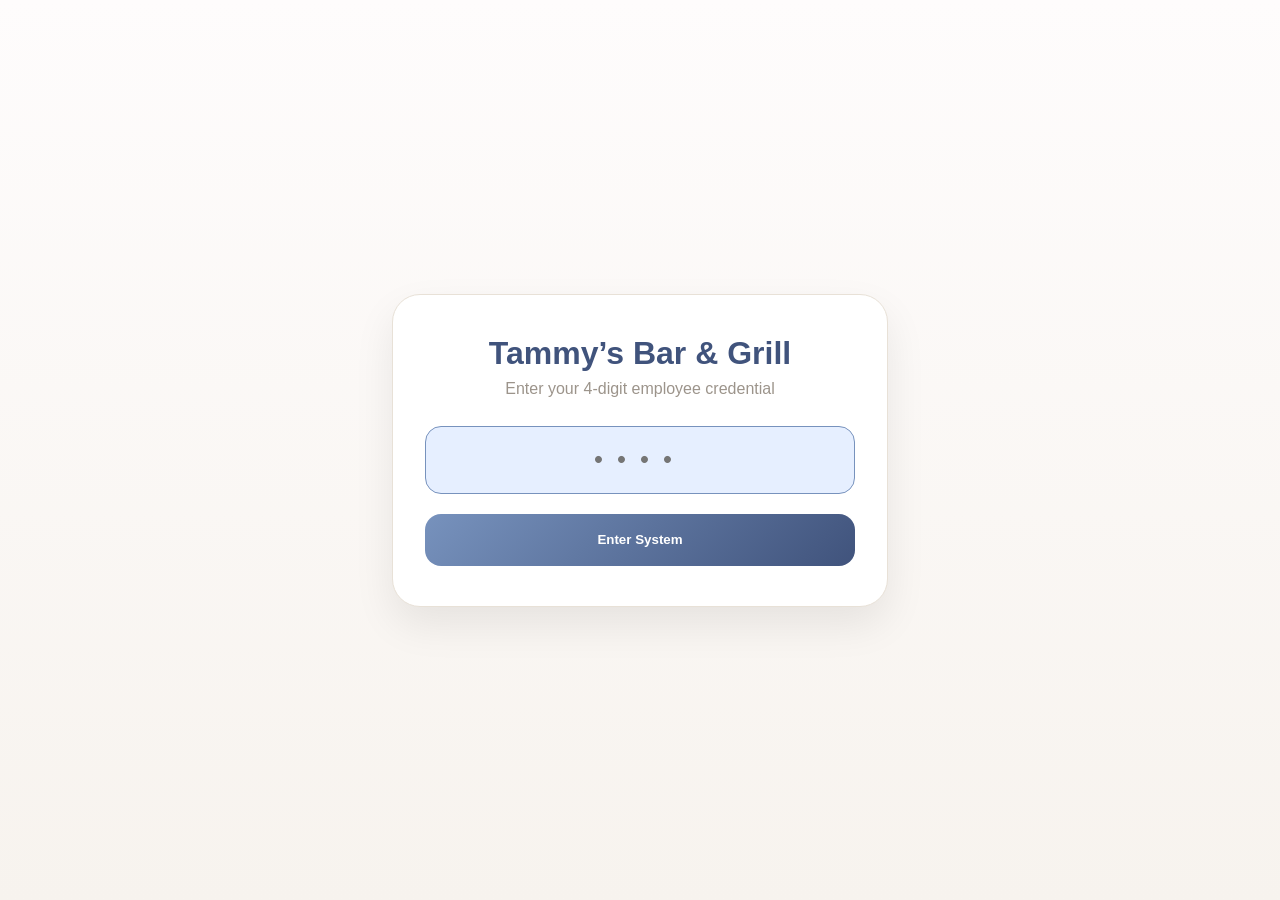
==== index.html @ 2869ca17 "Fetch Orgin" ====
<!DOCTYPE html>
<html lang="en">
<head>
  <meta charset="UTF-8" />
  <meta name="viewport" content="width=device-width, initial-scale=1.0"/>
  <title>Tammy’s Bar & Grill | Employee Access</title>

  <style>
    :root {
      --bg: #fefcfc;
      --surface: #ffffff;
      --text: #1e1e1e;
      --muted: #9c948b;
      --border: #e8e1d7;
      --accent: #7792bd;
      --accent-dark: #40537c;
      --accent-soft: #e6efff;
      --shadow: 0 18px 40px rgba(0, 0, 0, 0.08);
    }

    body {
      margin: 0;
      min-height: 100vh;
      font-family: "Inter", "Segoe UI", Arial, sans-serif;
      background: linear-gradient(180deg, #fefcfc 0%, #f7f3ee 100%);
      display: flex;
      align-items: center;
      justify-content: center;
    }

    .login-card {
      width: 100%;
      max-width: 430px;
      background: var(--surface);
      border: 1px solid var(--border);
      border-radius: 28px;
      box-shadow: var(--shadow);
      padding: 40px 32px;
    }

    .brand {
      text-align: center;
      margin-bottom: 28px;
    }

    .brand h1 {
      margin: 0;
      font-size: 2rem;
      color: var(--accent-dark);
    }

    .brand p {
      margin-top: 8px;
      color: var(--muted);
    }

    .login-form {
      display: flex;
      flex-direction: column;
      gap: 20px;
    }

    .pin-input {
      height: 64px;
      border: 1px solid var(--border);
      border-radius: 16px;
      text-align: center;
      font-size: 1.6rem;
      letter-spacing: 14px;
      outline: none;
    }

    .pin-input:focus {
      border-color: var(--accent);
      background: var(--accent-soft);
    }

    .login-btn {
      height: 52px;
      border: none;
      border-radius: 16px;
      background: linear-gradient(135deg, var(--accent), var(--accent-dark));
      color: white;
      font-weight: 700;
      cursor: pointer;
    }

    .error {
      color: red;
      font-size: 0.85rem;
      text-align: center;
      display: none;
    }
  </style>
</head>

<body>

  <div class="login-card">

    <div class="brand">
      <h1>Tammy’s Bar & Grill</h1>
      <p>Enter your 4-digit employee credential</p>
    </div>

    <!-- ❌ NO ACTION HERE → we control it with JS -->
    <form class="login-form" onsubmit="return validateLogin(event)">

      <input
        class="pin-input"
        type="password"
        id="employeePin"
        maxlength="4"
        inputmode="numeric"
        placeholder="••••"
        required
        autofocus
      />

      <div class="error" id="errorMsg">Invalid PIN</div>

      <button type="submit" class="login-btn">Enter System</button>

    </form>

  </div>

  <script>
    const pinInput = document.getElementById("employeePin");
    const errorMsg = document.getElementById("errorMsg");

    // Only allow numbers
    pinInput.addEventListener("input", function () {
      this.value = this.value.replace(/\D/g, "").slice(0, 4);
    });

    function validateLogin(e) {
      e.preventDefault();

      const pin = pinInput.value;

      if (pin === "1234") {
        window.location.href = "dashboard.html";
      } else {
        errorMsg.style.display = "block";
        pinInput.value = "";
      }
    }
  </script>

</body>
</html>
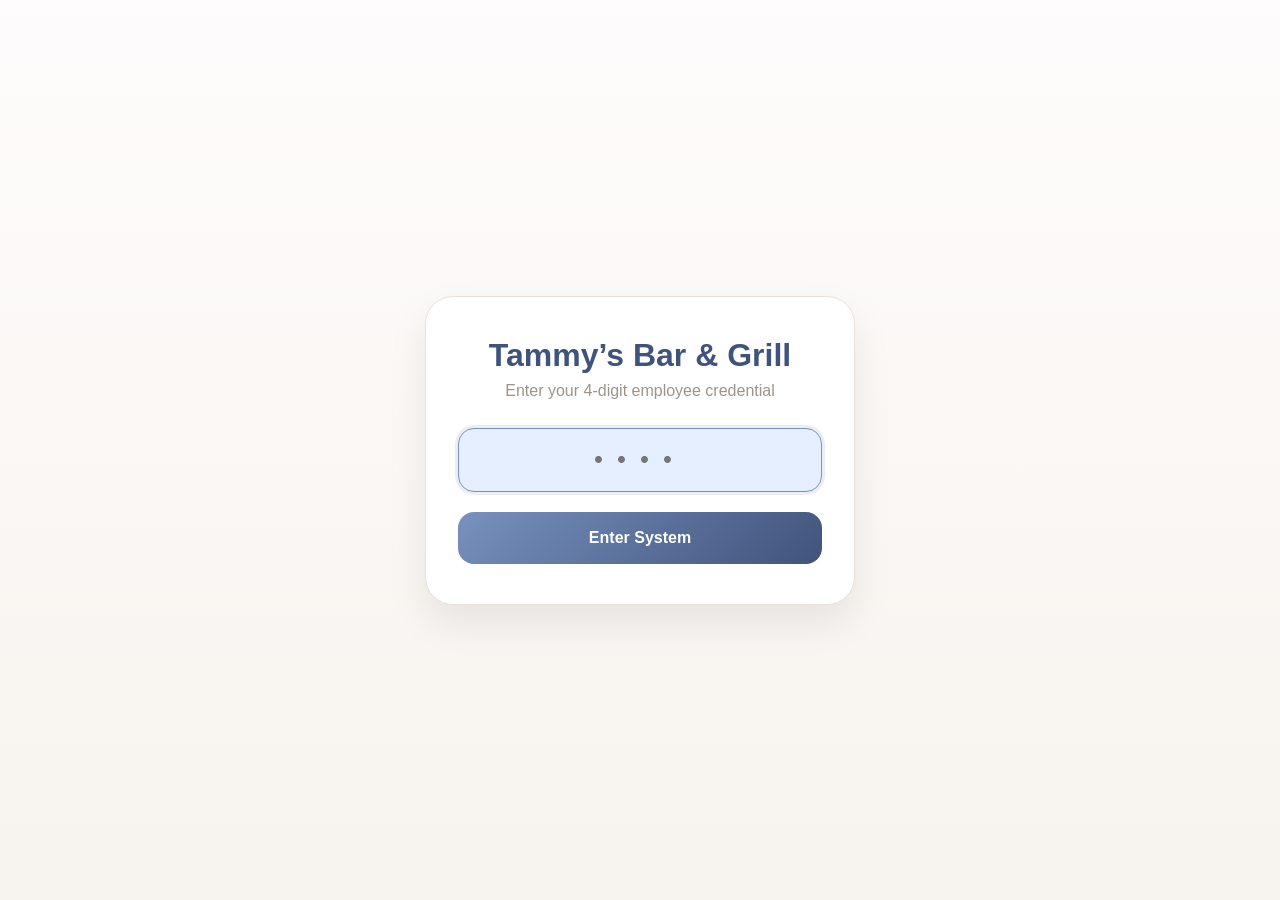
==== commit 4ed98027: "Update index.html" ====
--- a/index.html
+++ b/index.html
@@ -18,6 +18,10 @@
       --shadow: 0 18px 40px rgba(0, 0, 0, 0.08);
     }
 
+    * {
+      box-sizing: border-box;
+    }
+
     body {
       margin: 0;
       min-height: 100vh;
@@ -26,6 +30,7 @@
       display: flex;
       align-items: center;
       justify-content: center;
+      padding: 24px;
     }
 
     .login-card {
@@ -68,11 +73,13 @@
       font-size: 1.6rem;
       letter-spacing: 14px;
       outline: none;
+      transition: 0.2s ease;
     }
 
     .pin-input:focus {
       border-color: var(--accent);
       background: var(--accent-soft);
+      box-shadow: 0 0 0 3px rgba(119, 146, 189, 0.15);
     }
 
     .login-btn {
@@ -82,7 +89,13 @@
       background: linear-gradient(135deg, var(--accent), var(--accent-dark));
       color: white;
       font-weight: 700;
+      font-size: 1rem;
       cursor: pointer;
+      transition: 0.2s ease;
+    }
+
+    .login-btn:hover {
+      transform: translateY(-1px);
     }
 
     .error {
@@ -93,19 +106,14 @@
     }
   </style>
 </head>
-
 <body>
-
   <div class="login-card">
-
     <div class="brand">
       <h1>Tammy’s Bar & Grill</h1>
       <p>Enter your 4-digit employee credential</p>
     </div>
 
-    <!-- ❌ NO ACTION HERE → we control it with JS -->
-    <form class="login-form" onsubmit="return validateLogin(event)">
-
+    <form class="login-form" id="loginForm">
       <input
         class="pin-input"
         type="password"
@@ -120,33 +128,30 @@
       <div class="error" id="errorMsg">Invalid PIN</div>
 
       <button type="submit" class="login-btn">Enter System</button>
-
     </form>
-
   </div>
 
   <script>
+    const form = document.getElementById("loginForm");
     const pinInput = document.getElementById("employeePin");
     const errorMsg = document.getElementById("errorMsg");
 
-    // Only allow numbers
     pinInput.addEventListener("input", function () {
       this.value = this.value.replace(/\D/g, "").slice(0, 4);
+      errorMsg.style.display = "none";
     });
 
-    function validateLogin(e) {
+    form.addEventListener("submit", function (e) {
       e.preventDefault();
 
-      const pin = pinInput.value;
-
-      if (pin === "1234") {
-        window.location.href = "dashboard.html";
+      if (pinInput.value === "1234") {
+        window.location.href = "./dashboard.html";
       } else {
         errorMsg.style.display = "block";
         pinInput.value = "";
+        pinInput.focus();
       }
-    }
+    });
   </script>
-
 </body>
 </html>
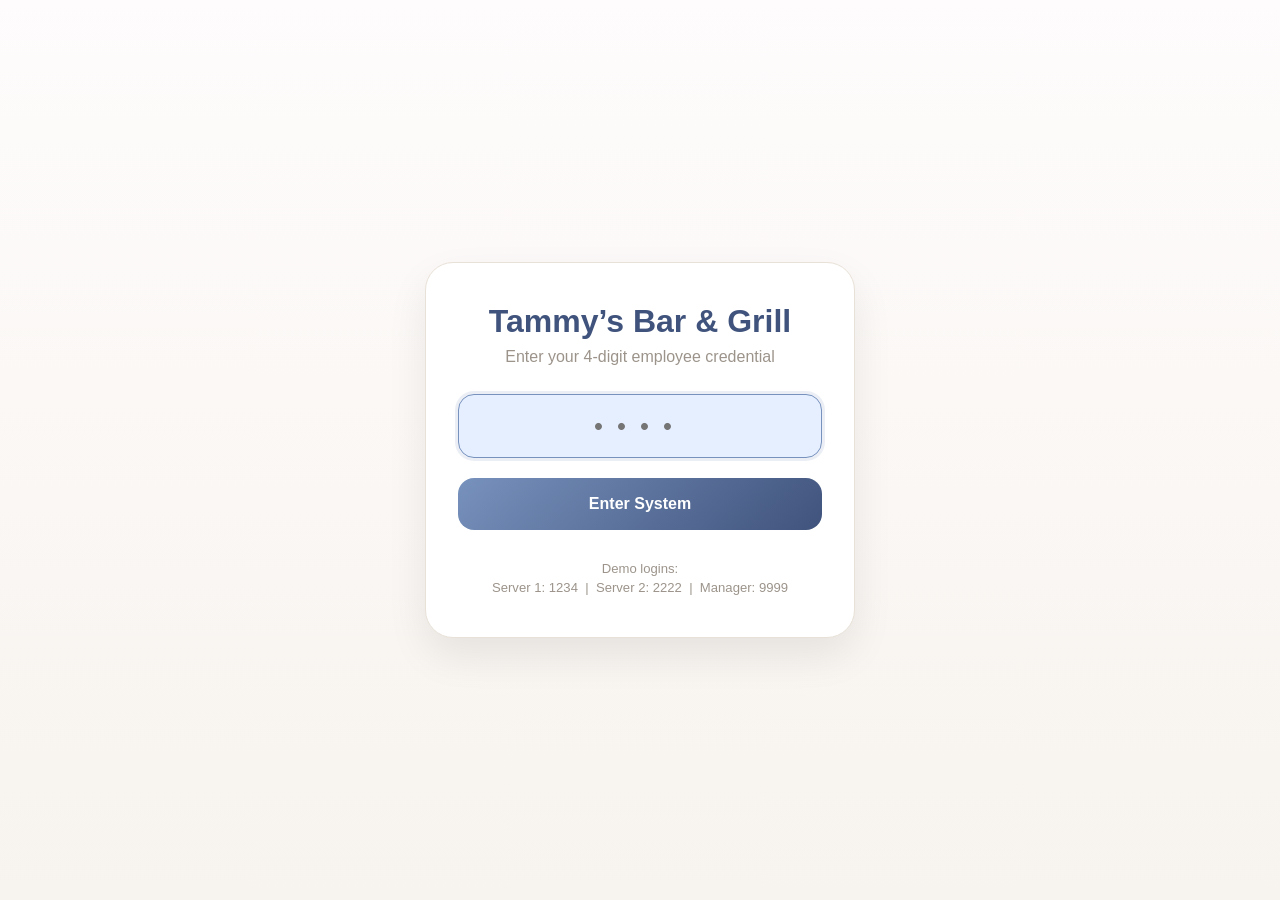
==== commit 1d92c171: "Update" ====
--- a/index.html
+++ b/index.html
@@ -4,7 +4,6 @@
   <meta charset="UTF-8" />
   <meta name="viewport" content="width=device-width, initial-scale=1.0"/>
   <title>Tammy’s Bar & Grill | Employee Access</title>
-
   <style>
     :root {
       --bg: #fefcfc;
@@ -18,9 +17,7 @@
       --shadow: 0 18px 40px rgba(0, 0, 0, 0.08);
     }
 
-    * {
-      box-sizing: border-box;
-    }
+    * { box-sizing: border-box; }
 
     body {
       margin: 0;
@@ -43,27 +40,11 @@
       padding: 40px 32px;
     }
 
-    .brand {
-      text-align: center;
-      margin-bottom: 28px;
-    }
+    .brand { text-align: center; margin-bottom: 28px; }
+    .brand h1 { margin: 0; font-size: 2rem; color: var(--accent-dark); }
+    .brand p { margin-top: 8px; color: var(--muted); }
 
-    .brand h1 {
-      margin: 0;
-      font-size: 2rem;
-      color: var(--accent-dark);
-    }
-
-    .brand p {
-      margin-top: 8px;
-      color: var(--muted);
-    }
-
-    .login-form {
-      display: flex;
-      flex-direction: column;
-      gap: 20px;
-    }
+    .login-form { display: flex; flex-direction: column; gap: 20px; }
 
     .pin-input {
       height: 64px;
@@ -94,15 +75,21 @@
       transition: 0.2s ease;
     }
 
-    .login-btn:hover {
-      transform: translateY(-1px);
-    }
+    .login-btn:hover { transform: translateY(-1px); }
 
     .error {
-      color: red;
+      color: #b91c1c;
       font-size: 0.85rem;
       text-align: center;
       display: none;
+    }
+
+    .hint {
+      margin-top: 10px;
+      text-align: center;
+      color: var(--muted);
+      font-size: 0.82rem;
+      line-height: 1.4;
     }
   </style>
 </head>
@@ -128,10 +115,21 @@
       <div class="error" id="errorMsg">Invalid PIN</div>
 
       <button type="submit" class="login-btn">Enter System</button>
+
+      <div class="hint">
+        Demo logins:<br>
+        Server 1: 1234 &nbsp;|&nbsp; Server 2: 2222 &nbsp;|&nbsp; Manager: 9999
+      </div>
     </form>
   </div>
 
   <script>
+    const EMPLOYEES = {
+      "1234": { id: "1234", name: "Emma", role: "server", dashboard: "./dashboard.html" },
+      "2222": { id: "2222", name: "Liam", role: "server", dashboard: "./dashboard.html" },
+      "9999": { id: "9999", name: "Sophia", role: "manager", dashboard: "./manager.html" }
+    };
+
     const form = document.getElementById("loginForm");
     const pinInput = document.getElementById("employeePin");
     const errorMsg = document.getElementById("errorMsg");
@@ -144,8 +142,13 @@
     form.addEventListener("submit", function (e) {
       e.preventDefault();
 
-      if (pinInput.value === "1234") {
-        window.location.href = "./dashboard.html";
+      const employee = EMPLOYEES[pinInput.value];
+
+      if (employee) {
+        localStorage.setItem("tammy-session-pin", employee.id);
+        localStorage.setItem("tammy-session-name", employee.name);
+        localStorage.setItem("tammy-session-role", employee.role);
+        window.location.href = employee.dashboard;
       } else {
         errorMsg.style.display = "block";
         pinInput.value = "";
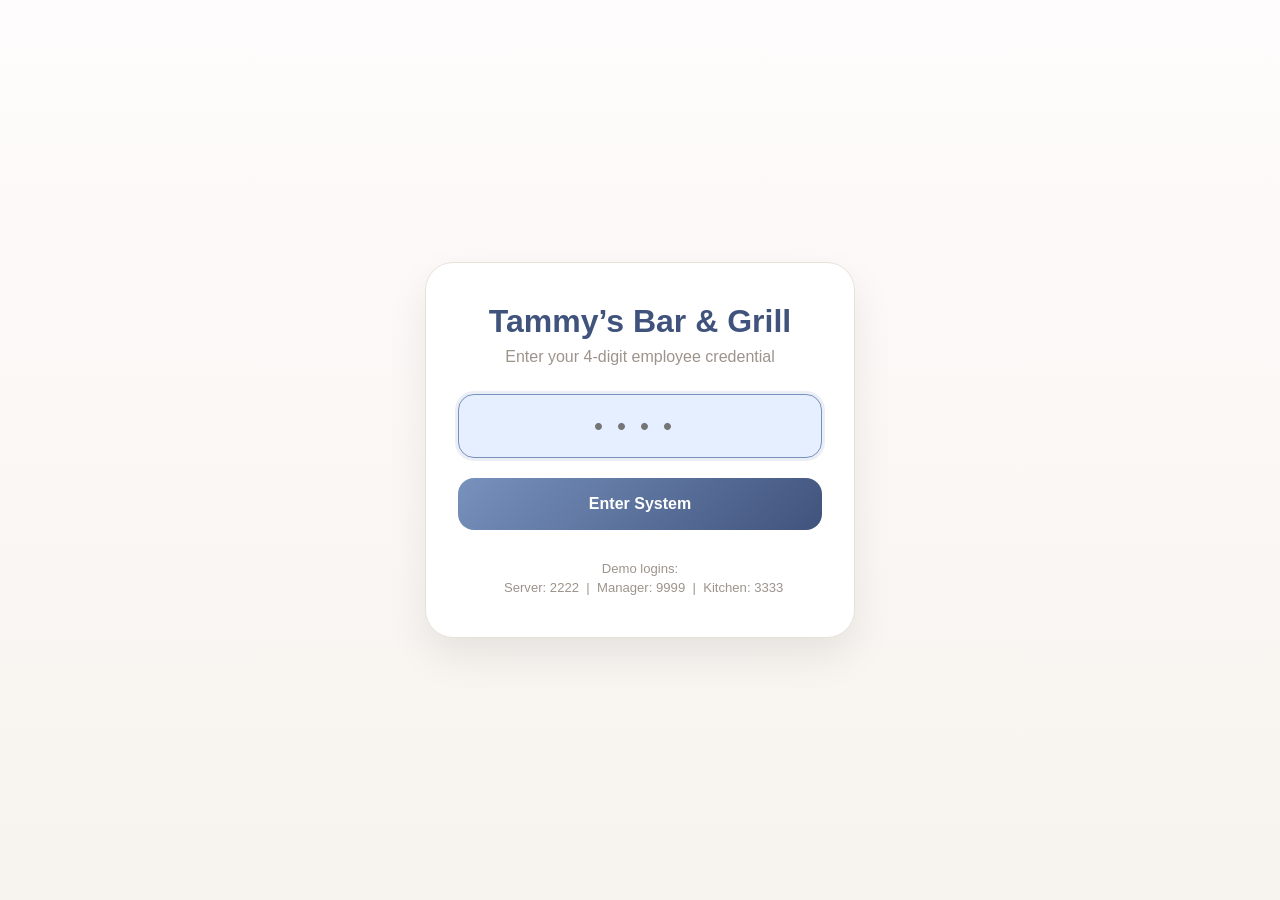
==== commit fd284093: "updates3" ====
--- a/index.html
+++ b/index.html
@@ -118,17 +118,18 @@
 
       <div class="hint">
         Demo logins:<br>
-        Server 1: 1234 &nbsp;|&nbsp; Server 2: 2222 &nbsp;|&nbsp; Manager: 9999
+        &nbsp; Server: 2222 &nbsp;|&nbsp; Manager: 9999 &nbsp;|&nbsp; Kitchen: 3333
       </div>
     </form>
   </div>
 
   <script>
     const EMPLOYEES = {
-      "1234": { id: "1234", name: "Emma", role: "server", dashboard: "./dashboard.html" },
-      "2222": { id: "2222", name: "Liam", role: "server", dashboard: "./dashboard.html" },
-      "9999": { id: "9999", name: "Sophia", role: "manager", dashboard: "./manager.html" }
-    };
+  "1234": { id: "1234", name: "Emma", role: "server", dashboard: "./dashboard.html" },
+  "2222": { id: "2222", name: "Liam", role: "server", dashboard: "./dashboard.html" },
+  "9999": { id: "9999", name: "Sophia", role: "manager", dashboard: "./manager.html" },
+  "3333": { id: "3333", name: "Kitchen Crew", role: "kitchen", dashboard: "./kitchen-queue.html" }
+};
 
     const form = document.getElementById("loginForm");
     const pinInput = document.getElementById("employeePin");
